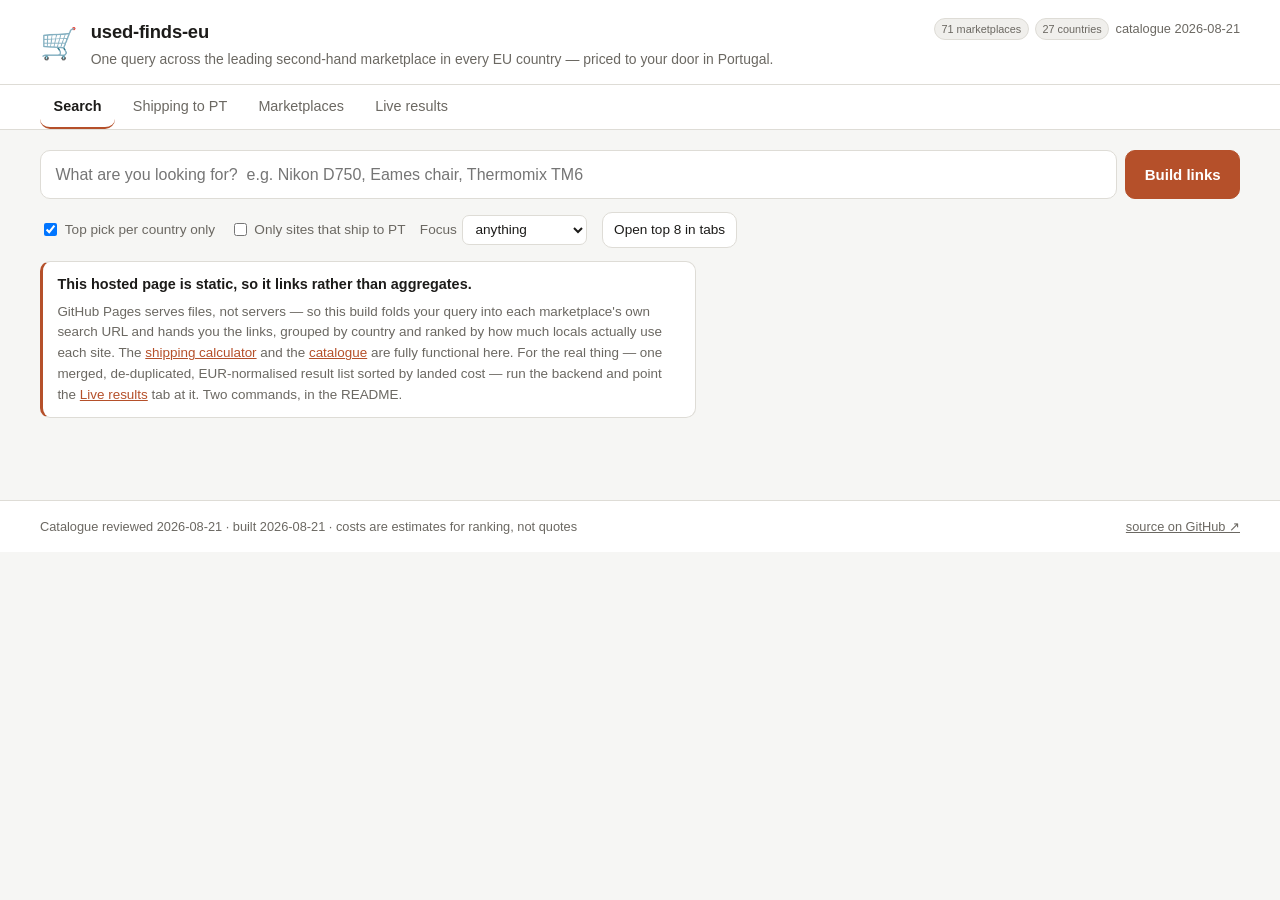
==== site/index.html @ ac4d8435 "Add static GitHub Pages build with launcher and browser-side shipping calculator GitHub Pages serves" ====
<!doctype html>
<html lang="en">
<head>
<meta charset="utf-8">
<meta name="viewport" content="width=device-width, initial-scale=1">
<title>used-finds-eu — search Europe's second-hand markets</title>
<meta name="description" content="One query across the leading second-hand marketplace in every EU country, with shipping routes to Portugal.">
<link rel="stylesheet" href="styles.css">
<link rel="icon" href="data:image/svg+xml,<svg xmlns='http://www.w3.org/2000/svg' viewBox='0 0 32 32'><text y='26' font-size='26'>🛒</text></svg>">
</head>
<body>

<header class="topbar">
  <div class="brand">
    <span class="logo">🛒</span>
    <div>
      <h1>used-finds-eu</h1>
      <p class="tagline">One query across the leading second-hand marketplace in every EU country — priced to your door in Portugal.</p>
    </div>
  </div>
  <div class="health" id="health"></div>
</header>

<nav class="tabs" role="tablist">
  <button class="tab active" data-tab="launch" role="tab">Search</button>
  <button class="tab" data-tab="shipping" role="tab">Shipping to PT</button>
  <button class="tab" data-tab="markets" role="tab">Marketplaces</button>
  <button class="tab" data-tab="live" role="tab">Live results</button>
</nav>

<!-- ─────────────────────────── Search launcher ─────────────────────────── -->
<section class="panel active" id="tab-launch">
  <form class="searchbar" id="launch-form">
    <input type="search" id="q" placeholder="What are you looking for?  e.g. Nikon D750, Eames chair, Thermomix TM6" autocomplete="off" required>
    <button type="submit">Build links</button>
  </form>

  <div class="controls">
    <label class="check"><input type="checkbox" id="only-top" checked> Top pick per country only</label>
    <label class="check"><input type="checkbox" id="only-ships"> Only sites that ship to PT</label>
    <label>Focus
      <select id="focus">
        <option value="">anything</option>
        <option value="general">general goods</option>
        <option value="fashion">fashion</option>
        <option value="electronics">electronics</option>
        <option value="furniture">furniture</option>
        <option value="vehicles">vehicles</option>
        <option value="collectibles">collectibles</option>
      </select>
    </label>
    <button type="button" class="ghost" id="open-top">Open top 8 in tabs</button>
    <span class="hint" id="launch-count"></span>
  </div>

  <div class="notice compact" id="static-note">
    <strong>This hosted page is static, so it links rather than aggregates.</strong>
    <p>
      GitHub Pages serves files, not servers — so this build folds your query into
      each marketplace's own search URL and hands you the links, grouped by country
      and ranked by how much locals actually use each site. The
      <a href="#" data-goto="shipping">shipping calculator</a> and the
      <a href="#" data-goto="markets">catalogue</a> are fully functional here.
      For the real thing — one merged, de-duplicated, EUR-normalised result list
      sorted by landed cost — run the backend and point the
      <a href="#" data-goto="live">Live results</a> tab at it. Two commands, in the README.
    </p>
  </div>

  <div id="launch-results"></div>
</section>

<!-- ───────────────────────────── Shipping ──────────────────────────────── -->
<section class="panel" id="tab-shipping">
  <p class="lede">
    Where the item is, and roughly what it is. Routes are ranked by cost <em>plus</em>
    how much of your Saturday they consume — the cheapest option is often not the
    one you want. Runs entirely in your browser.
  </p>
  <form class="shipbar" id="ship-form">
    <label>From<select id="ship-country"></select></label>
    <label>Item<input id="ship-item" placeholder="e.g. washing machine, camera lens, sofa"></label>
    <label>Price €<input type="number" id="ship-price" min="0" step="10" placeholder="optional"></label>
    <label>Weight kg<input type="number" id="ship-weight" min="0" step="0.5" placeholder="auto"></label>
    <button type="submit">Show routes</button>
  </form>
  <div id="ship-results"></div>
</section>

<!-- ──────────────────────────── Marketplaces ───────────────────────────── -->
<section class="panel" id="tab-markets">
  <p class="lede">
    The leading second-hand platform in each of the 27 EU member states, plus the
    pan-European players. <strong>Rank 1</strong> is what locals reach for first.
    <em>Confidence</em> is how sure the research is — medium and low entries are
    worth re-checking before you trust them.
  </p>
  <div class="controls">
    <input type="search" id="market-filter" placeholder="Filter by country, site or category…">
  </div>
  <div id="markets"></div>
</section>

<!-- ───────────────────────────── Live mode ─────────────────────────────── -->
<section class="panel" id="tab-live">
  <div class="notice">
    <strong>Point this page at a running backend for real aggregated results.</strong>
    <p>
      The Python service does the part a static page cannot: query ~31 marketplaces
      in parallel, convert six currencies to EUR, drop duplicates, and sort by what
      the item costs <em>delivered to Portugal</em>. Run it locally —
      <code>pip install -r backend/requirements.txt &amp;&amp; cd backend &amp;&amp; python -m ufeu.cli serve</code>
      — then paste <code>http://127.0.0.1:8000</code> below. The URL is remembered in
      this browser only; nothing is sent anywhere else.
    </p>
  </div>
  <form class="shipbar" id="live-form">
    <label>Backend URL<input id="api-url" placeholder="http://127.0.0.1:8000" size="34"></label>
    <label>Search<input id="live-q" placeholder="nikon d750"></label>
    <label>Sort
      <select id="live-sort">
        <option value="landed_asc">Cheapest delivered to PT</option>
        <option value="relevance">Best match</option>
        <option value="price_asc">Lowest price</option>
        <option value="newest">Newest</option>
      </select>
    </label>
    <button type="submit">Search</button>
  </form>
  <div class="stats" id="live-stats"></div>
  <div class="results" id="live-results"></div>
  <div class="market-status" id="live-status"></div>
</section>

<footer class="foot">
  <span id="foot-meta"></span>
  <a href="https://github.com/RenaissanceApe/used-finds-eu" target="_blank" rel="noopener noreferrer">source on GitHub ↗</a>
</footer>

<div class="drawer-backdrop hidden" id="drawer-backdrop"></div>
<aside class="drawer hidden" id="drawer">
  <button class="drawer-close" id="drawer-close" aria-label="Close">×</button>
  <div id="drawer-body"></div>
</aside>

<script src="app.js"></script>
</body>
</html>
---- site/styles.css ----
:root {
  --bg: #f6f6f4;
  --surface: #ffffff;
  --surface-2: #f0efec;
  --border: #dedcd6;
  --text: #1c1b19;
  --muted: #6b6862;
  --accent: #b5502a;
  --accent-soft: #f6e7e0;
  --good: #2e7d54;
  --warn: #a8760d;
  --bad: #a83232;
  --radius: 10px;
  --shadow: 0 1px 2px rgba(0,0,0,.05), 0 6px 20px rgba(0,0,0,.05);
}
@media (prefers-color-scheme: dark) {
  :root {
    --bg: #16151a;
    --surface: #1e1d23;
    --surface-2: #26252c;
    --border: #35333d;
    --text: #ece9e4;
    --muted: #9c978f;
    --accent: #e0805a;
    --accent-soft: #3a2a24;
    --good: #6cc79a;
    --warn: #d7ab55;
    --bad: #e08585;
    --shadow: 0 1px 2px rgba(0,0,0,.3), 0 6px 20px rgba(0,0,0,.35);
  }
}

* { box-sizing: border-box; }
body {
  margin: 0;
  background: var(--bg);
  color: var(--text);
  font: 15px/1.55 ui-sans-serif, -apple-system, "Segoe UI", Roboto, Helvetica, Arial, sans-serif;
}
h1, h2, h3 { margin: 0; font-weight: 600; letter-spacing: -0.01em; }
a { color: inherit; }
code { background: var(--surface-2); padding: .1em .35em; border-radius: 4px; font-size: .9em; }

.topbar {
  display: flex; justify-content: space-between; align-items: flex-start; gap: 1rem;
  padding: 1.1rem clamp(1rem, 4vw, 2.5rem) .9rem;
  border-bottom: 1px solid var(--border); background: var(--surface);
}
.brand { display: flex; gap: .8rem; align-items: center; }
.logo { font-size: 1.9rem; }
.topbar h1 { font-size: 1.15rem; }
.tagline { margin: .15rem 0 0; color: var(--muted); font-size: .87rem; }
.health { font-size: .8rem; color: var(--muted); text-align: right; white-space: nowrap; }
.health .pill { display: inline-block; margin-left: .4rem; }

.tabs {
  display: flex; gap: .25rem; padding: 0 clamp(1rem, 4vw, 2.5rem);
  background: var(--surface); border-bottom: 1px solid var(--border);
  overflow-x: auto;
}
.tab {
  background: none; border: 0; border-bottom: 2px solid transparent;
  padding: .6rem .85rem; color: var(--muted); font: inherit; font-size: .9rem;
  cursor: pointer; white-space: nowrap;
}
.tab:hover { color: var(--text); }
.tab.active { color: var(--text); border-bottom-color: var(--accent); font-weight: 600; }

.panel { display: none; padding: 1.25rem clamp(1rem, 4vw, 2.5rem) 4rem; }
.panel.active { display: block; }
.lede { color: var(--muted); max-width: 68ch; margin: 0 0 1.1rem; }

.searchbar { display: flex; gap: .5rem; margin-bottom: .8rem; }
.searchbar input {
  flex: 1; padding: .75rem .9rem; font-size: 1rem; color: var(--text);
  background: var(--surface); border: 1px solid var(--border); border-radius: var(--radius);
}
.searchbar input:focus, select:focus, .controls input:focus { outline: 2px solid var(--accent); outline-offset: 1px; }
button {
  font: inherit; cursor: pointer; border-radius: var(--radius);
  border: 1px solid var(--accent); background: var(--accent); color: #fff; padding: .75rem 1.15rem; font-weight: 600;
}
button:disabled { opacity: .55; cursor: progress; }
button.ghost { background: var(--surface); color: var(--text); border-color: var(--border); padding: .4rem .7rem; font-weight: 500; }

.controls { display: flex; flex-wrap: wrap; gap: .5rem .9rem; align-items: center; font-size: .85rem; color: var(--muted); margin-bottom: .8rem; }
.controls label { display: flex; align-items: center; gap: .35rem; }
.controls input, .controls select, .shipbar input, .shipbar select {
  padding: .35rem .5rem; font: inherit; font-size: .85rem; color: var(--text);
  background: var(--surface); border: 1px solid var(--border); border-radius: 7px;
}
.controls input[type=number] { width: 5.5rem; }
.controls .check { gap: .3rem; }

.country-picker {
  display: grid; grid-template-columns: repeat(auto-fill, minmax(160px, 1fr)); gap: .3rem .8rem;
  background: var(--surface); border: 1px solid var(--border); border-radius: var(--radius);
  padding: .8rem 1rem; margin-bottom: .9rem; font-size: .85rem;
}
.country-picker label { display: flex; gap: .4rem; align-items: center; }
.hidden { display: none !important; }

.layout { display: grid; grid-template-columns: 220px 1fr; gap: 1.4rem; align-items: start; }
@media (max-width: 800px) { .layout { grid-template-columns: 1fr; } }

.facets { position: sticky; top: .5rem; font-size: .85rem; }
.facets h3 { font-size: .72rem; text-transform: uppercase; letter-spacing: .07em; color: var(--muted); margin: 1rem 0 .4rem; }
.facets h3:first-child { margin-top: 0; }
.facet {
  display: flex; justify-content: space-between; gap: .5rem; width: 100%;
  background: none; border: 0; border-radius: 6px; color: var(--text);
  padding: .25rem .4rem; text-align: left; font: inherit; font-size: .85rem; font-weight: 400; cursor: pointer;
}
.facet:hover { background: var(--surface-2); }
.facet.on { background: var(--accent-soft); color: var(--accent); font-weight: 600; }
.facet .n { color: var(--muted); font-variant-numeric: tabular-nums; }
.facet.on .n { color: inherit; }

.stats { color: var(--muted); font-size: .85rem; margin-bottom: .8rem; min-height: 1.4rem; }
.results { display: grid; grid-template-columns: repeat(auto-fill, minmax(230px, 1fr)); gap: .9rem; }

.card {
  background: var(--surface); border: 1px solid var(--border); border-radius: var(--radius);
  overflow: hidden; display: flex; flex-direction: column; box-shadow: var(--shadow);
}
.card .thumb {
  aspect-ratio: 4 / 3; background: var(--surface-2) center/cover no-repeat;
  display: grid; place-items: center; color: var(--muted); font-size: 1.6rem;
}
.card .body { padding: .6rem .7rem .7rem; display: flex; flex-direction: column; gap: .35rem; flex: 1; }
.card .title {
  font-size: .88rem; font-weight: 600; line-height: 1.3; text-decoration: none;
  display: -webkit-box; -webkit-line-clamp: 2; -webkit-box-orient: vertical; overflow: hidden;
}
.card .title:hover { color: var(--accent); }
.card .prices { display: flex; align-items: baseline; gap: .45rem; flex-wrap: wrap; }
.card .price { font-size: 1.05rem; font-weight: 700; font-variant-numeric: tabular-nums; }
.card .landed { font-size: .78rem; color: var(--muted); }
.card .meta { display: flex; gap: .3rem; flex-wrap: wrap; margin-top: auto; padding-top: .3rem; }

.badge {
  font-size: .68rem; padding: .12rem .4rem; border-radius: 999px;
  background: var(--surface-2); color: var(--muted); border: 1px solid var(--border); white-space: nowrap;
}
.badge.country { background: var(--accent-soft); color: var(--accent); border-color: transparent; font-weight: 700; }
.badge.ship { cursor: pointer; }
.badge.ship:hover { border-color: var(--accent); color: var(--accent); }
.badge.ok { color: var(--good); }
.badge.warn { color: var(--warn); }
.badge.bad { color: var(--bad); }

.market-status { margin-top: 1.6rem; font-size: .82rem; }
.market-status h3 { font-size: .72rem; text-transform: uppercase; letter-spacing: .07em; color: var(--muted); margin-bottom: .5rem; }
.status-row {
  display: flex; gap: .6rem; align-items: baseline; padding: .28rem .4rem;
  border-bottom: 1px solid var(--border);
}
.status-row .name { min-width: 190px; font-weight: 500; }
.status-row .msg { color: var(--muted); flex: 1; }

.country-block { margin-bottom: 1.5rem; }
.country-block h2 { font-size: .95rem; display: flex; gap: .5rem; align-items: baseline; }
.country-block h2 .zone { font-size: .7rem; color: var(--muted); font-weight: 400; }
.market-card {
  background: var(--surface); border: 1px solid var(--border); border-radius: var(--radius);
  padding: .7rem .85rem; margin-top: .5rem;
}
.market-card .head { display: flex; gap: .5rem; align-items: baseline; flex-wrap: wrap; }
.market-card .why { color: var(--muted); font-size: .84rem; margin: .3rem 0 0; max-width: 78ch; }
.market-card .ship-note { font-size: .8rem; margin: .35rem 0 0; color: var(--muted); }
.market-card .ship-note b { color: var(--text); font-weight: 600; }

.notice {
  background: var(--surface); border: 1px solid var(--border); border-left: 3px solid var(--accent);
  border-radius: var(--radius); padding: .9rem 1.1rem; margin-bottom: 1.2rem; max-width: 82ch;
}
.notice p { margin: .4rem 0 0; color: var(--muted); font-size: .88rem; }

.account-row {
  display: grid; grid-template-columns: 1fr auto; gap: .6rem; align-items: start;
  background: var(--surface); border: 1px solid var(--border); border-radius: var(--radius);
  padding: .7rem .85rem; margin-bottom: .5rem;
}
.account-row .sub { color: var(--muted); font-size: .82rem; margin-top: .2rem; }
.account-row .actions { display: flex; gap: .4rem; align-items: center; }
.account-row input { padding: .35rem .5rem; font: inherit; font-size: .82rem; width: 15rem; background: var(--surface-2); color: var(--text); border: 1px solid var(--border); border-radius: 7px; }

.shipbar { display: flex; flex-wrap: wrap; gap: .6rem; align-items: end; margin-bottom: 1.2rem; }
.shipbar label { display: flex; flex-direction: column; gap: .25rem; font-size: .8rem; color: var(--muted); }

.route {
  background: var(--surface); border: 1px solid var(--border); border-radius: var(--radius);
  padding: .8rem 1rem; margin-bottom: .6rem;
}
.route.top { border-color: var(--accent); }
.route .head { display: flex; gap: .6rem; align-items: baseline; flex-wrap: wrap; }
.route .cost { font-size: 1.1rem; font-weight: 700; font-variant-numeric: tabular-nums; }
.route .name { font-weight: 600; }
.route p { margin: .4rem 0 0; color: var(--muted); font-size: .87rem; max-width: 80ch; }
.route ul { margin: .45rem 0 0; padding-left: 1.1rem; font-size: .85rem; color: var(--muted); }
.route ul.caveats li { color: var(--warn); }
.route .providers { margin-top: .5rem; display: flex; gap: .4rem; flex-wrap: wrap; }
.route .providers a { font-size: .76rem; text-decoration: none; }

.drawer-backdrop { position: fixed; inset: 0; background: rgba(0,0,0,.35); z-index: 20; }
.drawer {
  position: fixed; top: 0; right: 0; bottom: 0; width: min(520px, 94vw); z-index: 21;
  background: var(--bg); border-left: 1px solid var(--border);
  overflow-y: auto; padding: 1.3rem 1.4rem 3rem; box-shadow: -8px 0 30px rgba(0,0,0,.15);
}
.drawer-close {
  position: absolute; top: .6rem; right: .8rem; background: none; border: 0;
  color: var(--muted); font-size: 1.6rem; line-height: 1; padding: .1rem .4rem;
}
.drawer h2 { font-size: 1rem; padding-right: 2rem; }
.drawer .sub { color: var(--muted); font-size: .85rem; margin: .3rem 0 1rem; }

.empty { color: var(--muted); padding: 2rem 0; text-align: center; }
.spinner { display: inline-block; width: .8rem; height: .8rem; border: 2px solid var(--border); border-top-color: var(--accent); border-radius: 50%; animation: spin .7s linear infinite; vertical-align: -1px; }
@keyframes spin { to { transform: rotate(360deg); } }

/* ── static-site additions ─────────────────────────────────────────────── */
.hint { color: var(--muted); font-size: .82rem; }
.notice.compact { padding: .7rem .9rem; margin: .2rem 0 1.1rem; font-size: .9rem; }
.notice.compact p { font-size: .84rem; }
.notice a { color: var(--accent); }

.launch-country { margin-bottom: 1.1rem; }
.launch-country h2 {
  font-size: .78rem; text-transform: uppercase; letter-spacing: .07em;
  color: var(--muted); margin-bottom: .45rem;
  display: flex; align-items: baseline; gap: .5rem; flex-wrap: wrap;
}
.launch-grid { display: grid; grid-template-columns: repeat(auto-fill, minmax(280px, 1fr)); gap: .5rem; }
.launch-card {
  display: block; text-decoration: none; background: var(--surface);
  border: 1px solid var(--border); border-radius: var(--radius);
  padding: .6rem .75rem; transition: border-color .12s, transform .12s;
}
.launch-card:hover { border-color: var(--accent); transform: translateY(-1px); }
.launch-card .row { display: flex; gap: .45rem; align-items: baseline; flex-wrap: wrap; }
.launch-card .site { font-weight: 600; font-size: .92rem; }
.launch-card .go { margin-left: auto; color: var(--accent); font-size: .8rem; font-weight: 600; }
.launch-card .sub-row {
  display: flex; gap: .4rem; align-items: baseline; justify-content: space-between;
  color: var(--muted); font-size: .78rem; margin-top: .15rem;
}
.launch-card .why {
  color: var(--muted); font-size: .8rem; margin: .3rem 0 0; line-height: 1.4;
  display: -webkit-box; -webkit-line-clamp: 2; -webkit-box-orient: vertical; overflow: hidden;
}
.rank1 { border-left: 3px solid var(--accent); }

#market-filter {
  width: min(420px, 100%); padding: .5rem .7rem; font: inherit; font-size: .9rem;
  color: var(--text); background: var(--surface);
  border: 1px solid var(--border); border-radius: var(--radius);
}

.foot {
  display: flex; justify-content: space-between; gap: 1rem; flex-wrap: wrap;
  padding: 1rem clamp(1rem, 4vw, 2.5rem); border-top: 1px solid var(--border);
  color: var(--muted); font-size: .8rem; background: var(--surface);
}
.foot a { color: var(--muted); }
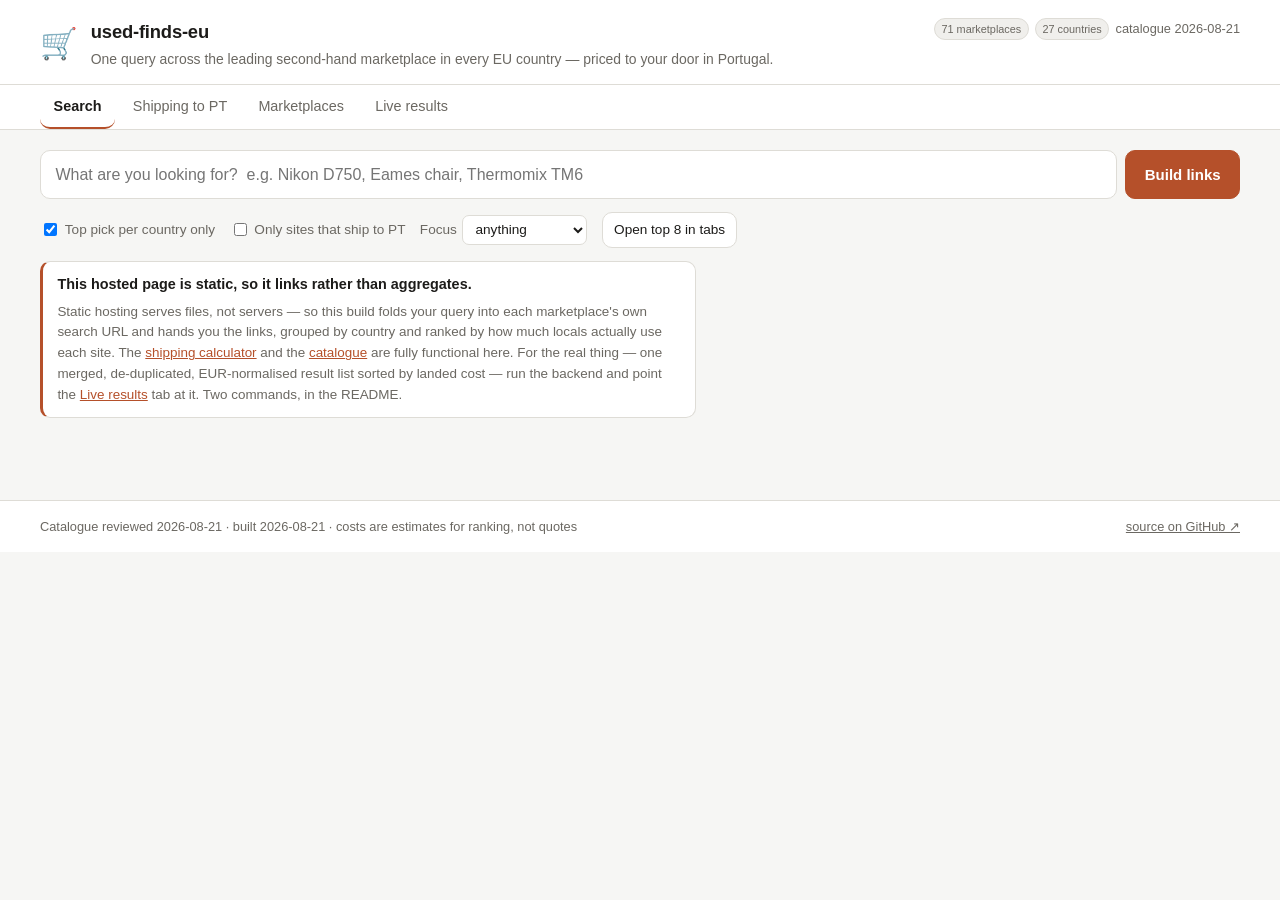
==== commit 011a7561: "Prepare the static build for static hosting beyond GitHub Pages The launcher copy named GitHub Pages" ====
--- a/site/index.html
+++ b/site/index.html
@@ -56,7 +56,7 @@
   <div class="notice compact" id="static-note">
     <strong>This hosted page is static, so it links rather than aggregates.</strong>
     <p>
-      GitHub Pages serves files, not servers — so this build folds your query into
+      Static hosting serves files, not servers — so this build folds your query into
       each marketplace's own search URL and hands you the links, grouped by country
       and ranked by how much locals actually use each site. The
       <a href="#" data-goto="shipping">shipping calculator</a> and the
--- a/site/styles.css
+++ b/site/styles.css
@@ -13,21 +13,40 @@
   --radius: 10px;
   --shadow: 0 1px 2px rgba(0,0,0,.05), 0 6px 20px rgba(0,0,0,.05);
 }
+/* Three theme states, not two. A host may stamp data-theme="dark"/"light" on
+   the root for an explicit choice, or stamp nothing at all and leave the OS
+   preference to decide. Tokens are redefined for both dark paths so an explicit
+   choice wins over the OS in either direction; components only ever read tokens. */
 @media (prefers-color-scheme: dark) {
-  :root {
-    --bg: #16151a;
-    --surface: #1e1d23;
-    --surface-2: #26252c;
-    --border: #35333d;
-    --text: #ece9e4;
-    --muted: #9c978f;
-    --accent: #e0805a;
-    --accent-soft: #3a2a24;
-    --good: #6cc79a;
-    --warn: #d7ab55;
-    --bad: #e08585;
-    --shadow: 0 1px 2px rgba(0,0,0,.3), 0 6px 20px rgba(0,0,0,.35);
+  :root:not([data-theme="light"]) {
+  --bg: #16151a;
+  --surface: #1e1d23;
+  --surface-2: #26252c;
+  --border: #35333d;
+  --text: #ece9e4;
+  --muted: #9c978f;
+  --accent: #e0805a;
+  --accent-soft: #3a2a24;
+  --good: #6cc79a;
+  --warn: #d7ab55;
+  --bad: #e08585;
+  --shadow: 0 1px 2px rgba(0,0,0,.3), 0 6px 20px rgba(0,0,0,.35);
   }
+}
+
+:root[data-theme="dark"] {
+  --bg: #16151a;
+  --surface: #1e1d23;
+  --surface-2: #26252c;
+  --border: #35333d;
+  --text: #ece9e4;
+  --muted: #9c978f;
+  --accent: #e0805a;
+  --accent-soft: #3a2a24;
+  --good: #6cc79a;
+  --warn: #d7ab55;
+  --bad: #e08585;
+  --shadow: 0 1px 2px rgba(0,0,0,.3), 0 6px 20px rgba(0,0,0,.35);
 }
 
 * { box-sizing: border-box; }
